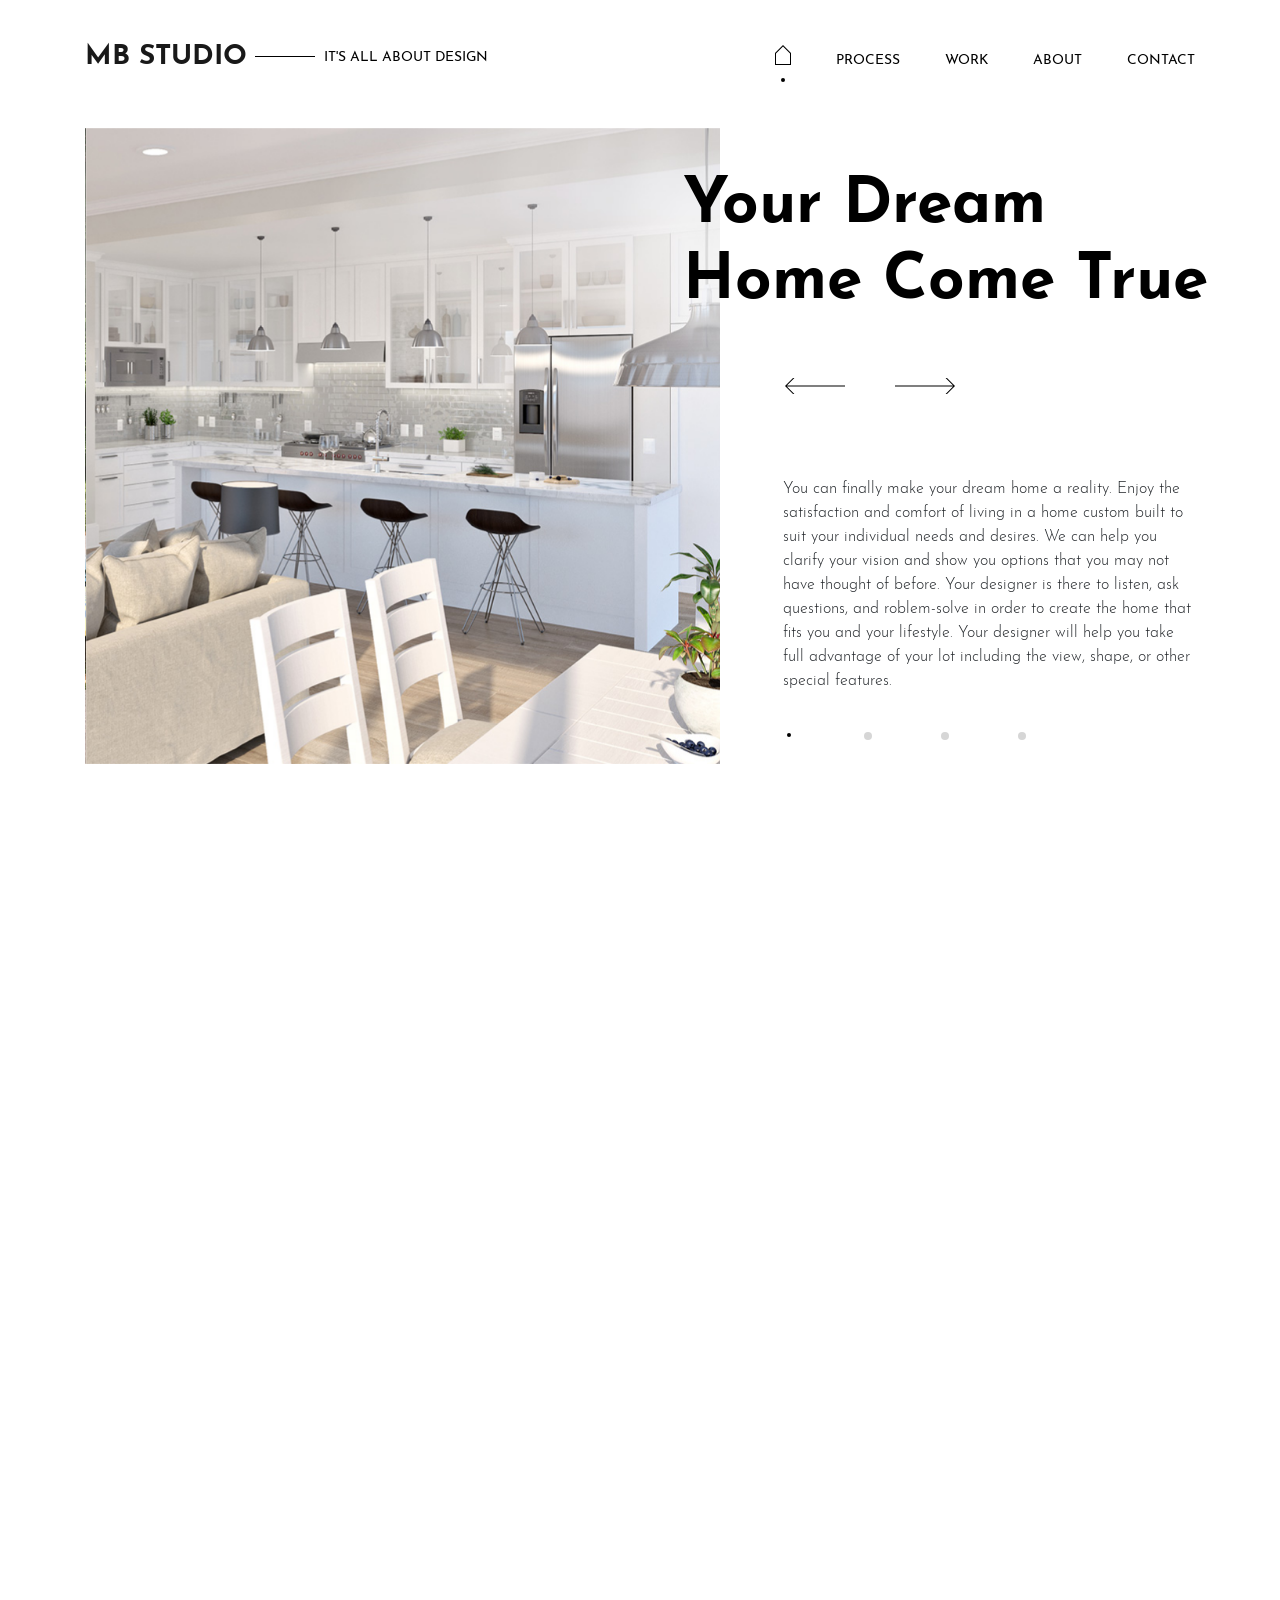
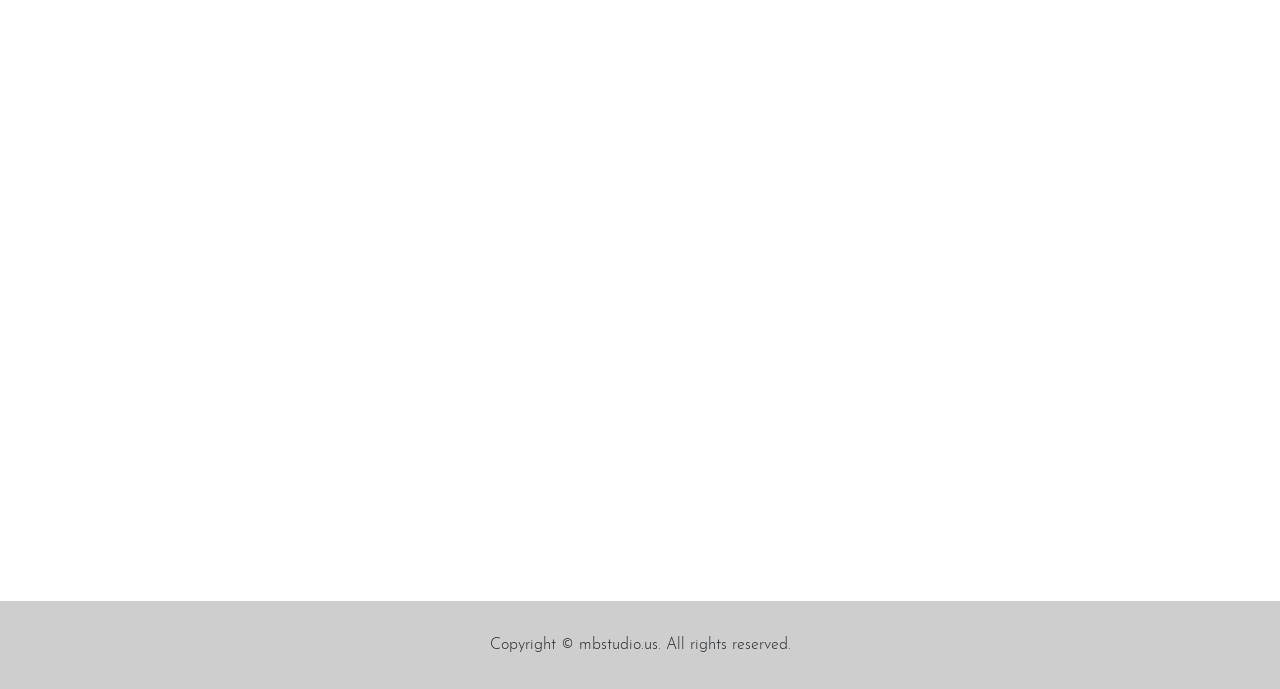
==== index.html @ 60295038 "site" ====
<!DOCTYPE html>
<!--
To change this license header, choose License Headers in Project Properties.
To change this template file, choose Tools | Templates
and open the template in the editor.
-->
<html lang="en">

<head>
    <title>MBstudio</title>
    <meta charset="UTF-8">
    <meta name="viewport" content="width=device-width, initial-scale=1.0">

    <!--iOS compatibile-->
    <meta name="apple-mobile-web-app-capable" content="yes">
    <meta name="apple-mobile-web-app-title" content="MBstudio">
    <link rel="apple-touch-icon" href="putanja do ikonice favicon li neke">

    <!--Android compatibile-->
    <meta name="mobile-web-app-capable" content="yes">
    <meta name="aplication-name" content="MBstudio">
    <link rel="icon" type="icon/png" href="putanja do ikonice favicon li neke">

    <!--FONTOVI-->
    <!--Awesome-->
    <link rel="stylesheet" href="https://cdnjs.cloudflare.com/ajax/libs/font-awesome/4.7.0/css/font-awesome.min.css">

    <!--bootstrap-->
    <link href="css/fullpage.min.css" rel="stylesheet" type="text/css" />
    <link href="css/bootstrap.css" rel="stylesheet" type="text/css" />

    <!--external css, like plugins ...-->
    <link href="css/owl.carousel.css" rel="stylesheet" type="text/css" />

    <!--theme css-->
    <link href="css/theme.css" rel="stylesheet" type="text/css" />

    <!-- HTML5 shim and Respond.js for IE8 support of HTML5 elements and media queries -->
    <!-- WARNING: Respond.js doesn't work if you view the page via file:// -->
    <!--[if lt IE 9]>
          <script src="https://oss.maxcdn.com/html5shiv/3.7.3/html5shiv.min.js"></script>
          <script src="https://oss.maxcdn.com/respond/1.4.2/respond.min.js"></script>
        <![endif]-->

</head>

<body>
    <header>
        <div class="container">
            <nav class="navbar navbar-expand-lg navbar-light p-0">
                <h1>
                    <a class="navbar-brand text-uppercase" href="index.html">mb studio</a>
                    <a href="index.html" class="text-uppercase navbar-brand-info d-none d-md-inline-block">it's all
                        about design</a>
                </h1>
                <button class="navbar-toggler" type="button" data-toggle="collapse" data-target="#main-menu"
                    aria-controls="main-menu" aria-expanded="false" aria-label="Toggle navigation">
                    <span class="navbar-toggler-icon">
                        <?xml version="1.0" encoding="utf-8"?>
                        <!-- Generator: Adobe Illustrator 22.1.0, SVG Export Plug-In . SVG Version: 6.00 Build 0)  -->
                        <svg version="1.1" id="Layer_1" xmlns="http://www.w3.org/2000/svg"
                            xmlns:xlink="http://www.w3.org/1999/xlink" x="0px" y="0px" viewBox="0 0 32 20"
                            style="enable-background:new 0 0 32 20;" xml:space="preserve">
                            <g>
                                <rect width="32" height="1" />
                            </g>
                            <g>
                                <rect y="9.5" width="32" height="1" />
                            </g>
                            <g>
                                <rect y="19" width="32" height="1" />
                            </g>
                        </svg>

                    </span>
                </button>

                <div class="collapse navbar-collapse" id="main-menu">
                    <ul class="navbar-nav ml-auto text-uppercase">
                        <li class="nav-item">
                            <a class="nav-link active" href="index.html"><img class="home"
                                    src="img/icon_home-01.svg"></a>
                        </li>
                        <li class="nav-item">
                            <a class="nav-link" href="process.html">process</a>
                        </li>
                        <li class="nav-item">
                            <a class="nav-link" href="work.html">work</a>
                        </li>
                        <li class="nav-item">
                            <a class="nav-link" href="about.html">about</a>
                        </li>
                        <li class="nav-item">
                            <a class="nav-link" href="contact.html">contact</a>
                        </li>
                    </ul>
                </div>
            </nav>
        </div>
    </header>
    <main>

        <section class="featured-slider">
            <div class="container">
                <div class="featured-slider-item">
                    <div class="row">
                        <div class="col-12 col-lg-7 mb-3">
                            <a href="#" class="">
                                <div class="image owl-carousel">
                                    <img src="img/mbstudio-slider-img-1.jpg" alt="" />
                                    <img src="img/mbstudio-slider-img-2.jpg" alt="" />
                                    <img src="img/mbstudio-slider-img-3.jpg" alt="" />
                                    <img src="img/mbstudio-slider-img-4.jpg" alt="" />
                                </div>
                            </a>
                        </div>
                        <div class="col-12 col-lg-5 pl-xl-5">
                            <div class="featured-slider-title text-center mb-3">
                                <h1 class="text-capitalize">
                                    Your dream home come true
                                </h1>
                            </div>
                            <div class="featured-slider-info text-center">
                                <p>
                                    You can finally make your dream home a reality.
                                    Enjoy the satisfaction and comfort of living
                                    in a home custom built to suit your individual
                                    needs and desires. We can help you clarify
                                    your vision and show you options that you
                                    may not have thought of before. Your designer
                                    is there to listen, ask questions, and
                                    roblem-solve in order to create the home that
                                    fits you and your lifestyle. Your designer
                                    will help you take full advantage of your
                                    lot including the view, shape, or other
                                    special features.
                                </p>
                            </div>
                        </div>
                    </div>
                </div>
            </div>

            <div class="scroll d-none">
                <span>scroll down</span>
            </div>
        </section>
        <section class="services mb-5 mb-md-0">
            <div class="container" id="container">
                <div class="row">
                    <div class="col-12 col-xm-6 col-lg-3 b-right mb-5 mb-lg-0 servicesScene">
                        <div class="services-item" data-animation="">
                            <p class="services-item-num">01</p>
                            <h6>Custom residential design</h6>
                            <p>
                                As an exception, we also provide services in
                                major remodeling on work on whole existing
                                houses (complete exterior and interior home
                                design, floor plans, new material used across
                                whole house, roof lines, etc.) By the end,
                                you will have a brand-new house that fits
                                you and your lifestyle.
                            </p>
                            <a href="process.html" class="text-uppercase">
                                <p class="mb-2">read more<span class="arrow-small"><img
                                            src="img/arrow_small-01.svg"></span></p>
                            </a>
                        </div>
                    </div>
                    <div class="col-12 col-xm-6 col-lg-3 px-xxl-3 b-lg-right mb-5 mb-lg-0 servicesScene">
                        <div class="services-item pr-0">
                            <p class="services-item-num">02</p>
                            <h6>3d visual presentation</h6>
                            <p>
                                A 3D Visual will present to you, in the best
                                light, the design work in customer and
                                planning department eye. Presenting ideas &
                                design to the planning department using 3D
                                realistic visual presentation will speed up
                                the permit process; a process which can be
                                sometimes really painful in many cities.
                            </p>
                            <a href="process.html" class="text-uppercase ">
                                <p class="mb-2">read more<span class="arrow-small"><img
                                            src="img/arrow_small-01.svg"></span></p>
                            </a>
                        </div>
                    </div>
                    <div class="col-12 col-xm-6 col-lg-3 b-right mb-5 mb-lg-0 servicesScene">
                        <div class="services-item">
                            <p class="services-item-num">03</p>
                            <h6>multi-family design</h6>
                            <p>
                                Building multi-family housing can be
                                profitable and rewarding. You can get custom
                                designs along with services to help you
                                obtain building permits quickly and easily.
                            </p>
                            <a href="process.html" class="text-uppercase">
                                <p class="mb-2">read more<span class="arrow-small"><img
                                            src="img/arrow_small-01.svg"></span></p>
                            </a>
                        </div>
                    </div>
                    <div class="col-12 col-xm-6 col-lg-3 mb-5 mb-lg-0 servicesScene">
                        <div class="services-item">
                            <p class="services-item-num">04</p>
                            <h6>permit process</h6>
                            <p>
                                At this point, design development is frozen,
                                3D renderings of interior will be done, and
                                only minor changes discovered during
                                construction plan development will be made
                                in order to further optimize and refine the
                                plan. All dimensions, notes, details, and
                                sections are added to the set of plans. It
                                is ready for Building department. We work
                                with building department, on any request to
                                obtain permit.
                            </p>
                            <a href="process.html" class="text-uppercase">
                                <p class="mb-2">read more<span class="arrow-small"><img
                                            src="img/arrow_small-01.svg"></span></p>
                            </a>
                        </div>
                    </div>
                    <div class="col-12 d-none d-md-block">
                        <div class="services-img" id="services-img">
                            <img class="img-fluid" src="img/mbstudio-home-img.jpg" alt="" />
                        </div>
                    </div>
                </div>
            </div>
        </section>
        <section class="social">
            <div class="container">
                <div class="row">
                    <div class="col-12 col-md-6 col-lg-3 b-md-right pt-4 pl-xl-5 mb-md-4 socialScene">
                        <div class="social-item mb-4 mb-md-0">
                            <h3>follow us</h3>
                            <p>
                                Feel free to browse around the site and take
                                a glance at our accomplishments.
                            </p>
                        </div>
                    </div>
                    <div class="col-12 col-md-6 col-lg-3 b-lg-right pt-4 socialScene">
                        <div class="logo text-center mb-4 mb-md-0 pl-md-4 pl-lg-0">
                            <img src="img/logo_home.jpg" alt="" />
                        </div>
                    </div>
                    <div class="col-12 col-md-6 col-lg-3 b-md-right pt-4 socialScene">
                        <div class="social-fa mb-4 mb-md-0 ">
                            <a href="https://www.youtube.com/channel/UCeuUNl5fqcsTqieXWusaxsw" target="blank_">
                                <span class="yt">
                                    <img src="img/icon_youtube-01.svg">
                                </span>
                                <h6>youtube</h6>
                                <p>watch & subscrbie<span class="arrow-small"><img src="img/arrow_small-01.svg"></span>
                                </p>
                            </a>
                        </div>
                    </div>
                    <div class="col-12 col-md-6 col-lg-3 pt-4 socialScene">
                        <div class="social-fa mb-4 mb-md-0 pl-md-4 pl-lg-0">
                            <a href="https://twitter.com/mbstudious?lang=en" target="blank_">
                                <span class="tw">
                                    <img src="img/icon_twitter-01.svg">
                                </span>
                                <h6>twitter</h6>
                                <p>follow us<span class="arrow-small"><img src="img/arrow_small-01.svg"></span></p>
                            </a>
                        </div>
                    </div>
                </div>
            </div>
        </section>
    </main>
    <footer>
        <div class="copyright">
            <p>
                Copyright © mbstudio.us. All rights reserved.
            </p>
        </div>
    </footer>
    <!--SCRIPTS goes here-->
    <!--First jquery, then popper and finaly bootstrap-->
    <script src="js/jquery.min.js" type="text/javascript"></script>
    <script src="js/popper.js" type="text/javascript"></script>
    <script src="js/fullpage.js" type="text/javascript"></script>
    <script src="js/bootstrap.min.js" type="text/javascript"></script>

    <script src="js/owl.carousel.js" type="text/javascript"></script>
    <script src="js/TweenMax.min.js" type="text/javascript"></script>
    <script src="js/ScrollMagic.js" type="text/javascript"></script>
    <script src="js/animation.gsap.js" type="text/javascript"></script>
    <script src="js/debug.addIndicators.js" type="text/javascript"></script>
    <!--All page js-->
    <script src="js/main.js" type="text/javascript"></script>
</body>

</html>
---- css/theme.css ----
@font-face {
  font-family: 'JosefinSans-Bold';
  src: url("../fonts/JosefinSans-Bold/JosefinSans-Bold.eot?#iefix") format("embedded-opentype"), url("../fonts/JosefinSans-Bold/JosefinSans-Bold.woff") format("woff"), url("../fonts/JosefinSans-Bold/JosefinSans-Bold.ttf") format("truetype"), url("../fonts/JosefinSans-Bold/JosefinSans-Bold.svg#JosefinSans-Bold") format("svg");
  font-weight: normal;
  font-style: normal;
}

@font-face {
  font-family: 'JosefinSans-Light';
  src: url("../fonts/JosefinSans-Light/JosefinSans-Light.eot?#iefix") format("embedded-opentype"), url("../fonts/JosefinSans-Light/JosefinSans-Light.woff") format("woff"), url("../fonts/JosefinSans-Light/JosefinSans-Light.ttf") format("truetype"), url("../fonts/JosefinSans-Light/JosefinSans-Light.svg#JosefinSans-Light") format("svg");
  font-weight: normal;
  font-style: normal;
}

@font-face {
  font-family: 'JosefinSans-Regular';
  src: url("../fonts/JosefinSans-Regular/JosefinSans-Regular.eot?#iefix") format("embedded-opentype"), url("../fonts/JosefinSans-Regular/JosefinSans-Regular.woff") format("woff"), url("../fonts/JosefinSans-Regular/JosefinSans-Regular.ttf") format("truetype"), url("../fonts/JosefinSans-Regular/JosefinSans-Regular.svg#JosefinSans-Regular") format("svg");
  font-weight: normal;
  font-style: normal;
}

html {
  font-size: 16px;
}

body {
  height: 100vh;
  min-height: 100vh;
}

h1, h2, h3, h4, h5, h6 {
  font-family: "JosefinSans-Bold";
  color: #000;
}

a {
  font-family: "JosefinSans-Regular";
}

p {
  font-family: "JosefinSans-Light";
  line-height: 24px;
}

button:focus,
a:focus {
  outline: none;
}

.b-left {
  border-left: 1px solid #cecece;
}

.b-right {
  border-right: 1px solid #cecece;
}

@media (min-width: 768px) {
  .b-md-left {
    border-left: 1px solid #cecece !important;
  }
  .b-md-right {
    border-right: 1px solid #cecece !important;
  }
  .b-md-left-0 {
    border-left: none !important;
  }
  .b-md-right-0 {
    border-right: none !important;
  }
}

@media (min-width: 992px) {
  .b-lg-left {
    border-left: 1px solid #cecece !important;
  }
  .b-lg-right {
    border-right: 1px solid #cecece !important;
  }
  .b-lg-left-0 {
    border-left: none !important;
  }
  .b-lg-right-0 {
    border-right: none !important;
  }
}

@media (min-width: 1200px) {
  .b-xl-left {
    border-left: 1px solid #cecece !important;
  }
  .b-xl-right {
    border-right: 1px solid #cecece !important;
  }
  .b-xl-left-0 {
    border-left: none !important;
  }
  .b-xl-right-0 {
    border-right: none !important;
  }
}

@media (min-width: 1400px) {
  .b-xxl-left {
    border-left: 1px solid #cecece !important;
  }
  .b-xxl-right {
    border-right: 1px solid #cecece !important;
  }
  .b-xxl-left-0 {
    border-left: none !important;
  }
  .b-xxl-right-0 {
    border-right: none !important;
  }
}

header {
  padding-top: 30px;
  margin-bottom: 24px;
}

header .navbar .navbar-toggler {
  border: none;
}

header .navbar .navbar-toggler .navbar-toggler-icon {
  background: none;
}

header .navbar .navbar-toggler .navbar-toggler-icon:hover {
  fill: #ccc;
}

header .navbar-brand {
  font-family: "JosefinSans-Bold";
  position: relative;
  font-size: 1.5rem;
}

header .navbar-brand-info {
  font-size: 0.87rem;
  margin-left: 48px;
  position: relative;
  bottom: 3px;
}

header .navbar-nav {
  font-size: 0.87rem;
  padding-top: 15px;
}

header .navbar-nav li {
  margin-bottom: 10px;
}

header .navbar-nav .nav-link {
  color: #000 !important;
  padding: 0 !important;
  position: relative;
}

header .navbar-nav .nav-link:after {
  content: "";
  background: #000;
  border-radius: 50%;
  width: 4px;
  height: 4px;
  bottom: 10px;
  left: 35%;
  -webkit-transform: translateX(-50%);
          transform: translateX(-50%);
  position: absolute;
  opacity: 0;
  -webkit-transition: 0.4s linear;
  transition: 0.4s linear;
}

header .navbar-nav .nav-link:hover:after {
  opacity: 100;
}

header .navbar-nav .nav-link.active:after {
  opacity: 100;
}

header .home {
  width: 16px;
  height: 20px;
  position: relative;
  bottom: 6px;
}

@media (min-width: 768px) {
  header .navbar-brand {
    font-size: 1.75rem;
  }
  header .navbar-brand:after {
    content: "";
    width: 60px;
    height: 1px;
    background-color: #000;
    position: absolute;
    top: 20px;
    left: 170px;
  }
}

@media (min-width: 992px) {
  header {
    margin-bottom: 40px !important;
  }
  header .navbar-nav li {
    padding-top: 0;
    margin-left: 35px;
  }
  header .navbar-nav .nav-link:after {
    content: "";
    bottom: -10px;
    left: 50%;
  }
}

@media (min-width: 1200px) {
  header .navbar .navbar-nav li {
    margin-left: 45px;
  }
}

.featured-slider {
  position: relative;
  margin-bottom: 60px;
}

.featured-slider .featured-slider-title {
  position: relative;
  z-index: 11;
}

.featured-slider .featured-slider-info p {
  max-width: 480px;
  margin: 0 auto;
}

.featured-slider .image {
  max-width: 810px;
  max-height: 810px;
}

.featured-slider .image .image_active {
  width: 100%;
  height: 100%;
}

.featured-slider .owl-nav {
  height: 16px;
  margin-top: 50px;
}

.featured-slider .owl-nav button.owl-prev img {
  left: 0;
  -webkit-transition: 0.1s linear;
  transition: 0.1s linear;
}

.featured-slider .owl-nav button.owl-prev:hover img {
  left: -10px;
}

.featured-slider .owl-nav button.owl-next img {
  right: 0;
  -webkit-transition: 0.1s linear;
  transition: 0.1s linear;
}

.featured-slider .owl-nav button.owl-next:hover img {
  right: -10px;
}

.featured-slider .owl-nav .owl-prev,
.featured-slider .owl-nav .owl-next {
  width: 60px;
  height: 16px;
  position: relative;
  margin: 0;
}

.featured-slider .owl-nav .owl-prev img,
.featured-slider .owl-nav .owl-next img {
  position: relative;
  top: -40px;
  -webkit-transition: 1s linear;
  transition: 1s linear;
}

.featured-slider .owl-nav .owl-prev:hover,
.featured-slider .owl-nav .owl-next:hover {
  background: none;
}

.featured-slider .owl-nav .owl-prev {
  margin-right: 150px;
}

.featured-slider .owl-dots {
  position: absolute;
  bottom: 22px;
  left: 50%;
  -webkit-transform: translateX(-50%);
          transform: translateX(-50%);
}

.featured-slider .owl-dots .owl-dot {
  width: 20px;
  height: 20px;
}

.featured-slider .owl-dots .owl-dot:hover span {
  background: #000;
  width: 4px;
  height: 4px;
  border-radius: 50%;
  margin-bottom: 7px;
}

.featured-slider .owl-dots .owl-dot span {
  width: 8px;
  height: 8px;
}

.featured-slider .owl-dots .owl-dot.active span {
  width: 4px;
  height: 4px;
  background-color: #000;
  margin-bottom: 7px;
}

.scroll {
  position: absolute;
  right: 255px;
  bottom: -120px;
  border-left: 1px solid #cecece;
  height: 239px;
}

.scroll span {
  position: absolute;
  text-align: center;
  height: 120px;
  left: -1px;
  border-left: 1px solid #000;
  -webkit-writing-mode: vertical-rl;
      -ms-writing-mode: tb-rl;
          writing-mode: vertical-rl;
  text-orientation: mixed;
  text-transform: uppercase;
  font-size: 0.85rem;
}

.services {
  padding-top: 68px;
}

.services .services-item {
  padding-right: 15px;
  padding-left: 15px;
  padding-top: 40px;
}

.services .services-item .services-item-num {
  font-size: 3.5rem;
  color: #cccccc;
  display: inline-block;
  margin-bottom: 29px;
  border-bottom: 1px solid #000;
  font-family: "JosefinSans-Bold";
  padding-bottom: 20px;
}

.services .services-item h6 {
  text-transform: uppercase;
  margin-bottom: 25px;
}

.services .services-item p {
  color: #000;
  margin-bottom: 32px;
  line-height: 20px;
}

.services .services-item a {
  font-size: 0.85rem;
}

.services .services-item a:hover .arrow-small {
  right: -10px;
}

.arrow-small {
  margin-left: 10px;
  position: relative;
  bottom: 2px;
  right: 0;
  -webkit-transition: 0.1s ease-in-out;
  transition: 0.1s ease-in-out;
}

.arrow-small img {
  width: 37px;
  height: 10px;
}

.social {
  text-align: center;
}

.social .social-item h3 {
  text-transform: uppercase;
  margin-bottom: 19px;
  font-size: 1.25rem;
}

.social .social-item p {
  width: 210px;
  margin: 0 auto;
  line-height: 20px;
}

.social .social-fa {
  text-transform: uppercase;
}

.social .social-fa a:hover .arrow-small {
  right: -10px;
}

.social .social-fa .yt img {
  width: 30px;
  height: 20px;
  margin-bottom: 31px;
}

.social .social-fa .tw img {
  width: 25px;
  height: 20px;
  margin-bottom: 31px;
}

.social .social-fa h6 {
  margin-bottom: 20px;
}

.social .social-fa p {
  font-size: 0.85rem;
}

@media (min-width: 768px) {
  .services .services-img {
    padding-top: 40px;
  }
  .social {
    text-align: left;
    padding-top: 60px;
    padding-bottom: 60px;
  }
  .social .social-item h3 {
    text-transform: uppercase;
  }
  .social .social-item p {
    width: 210px;
    margin: 0;
  }
  .social .logo {
    text-align: left !important;
  }
  .social .social-fa {
    text-transform: uppercase;
  }
  .social .social-fa .fa {
    font-size: 2rem;
    margin-bottom: 20px;
  }
  .social .social-fa h6 {
    margin-bottom: 20px;
  }
  .social .social-fa p {
    font-size: 0.85rem;
  }
}

@media (min-width: 992px) {
  .featured-slider .featured-slider-title h1 {
    padding-top: 40px;
    font-size: 3.5rem;
    text-align: left;
    position: relative;
    width: 470px;
    left: -125px;
    z-index: 10;
  }
  .featured-slider .featured-slider-info {
    padding-top: 50px;
  }
  .featured-slider .featured-slider-info p {
    font-size: 1rem;
    text-align: left !important;
  }
  .featured-slider .owl-nav {
    position: absolute;
    right: -198px;
    font-size: 3rem;
    top: 150px;
  }
  .featured-slider .owl-nav .owl-prev {
    margin-right: 50px;
  }
  .featured-slider .owl-dots {
    right: -333px;
    bottom: 0;
    left: auto;
    -webkit-transform: none;
            transform: none;
  }
  .featured-slider .owl-dots .owl-dot {
    margin-right: 57px;
  }
  .border-r {
    border-right: 1px solid #cecece;
  }
  .services {
    padding-top: 118px;
    padding-bottom: 118px;
  }
  .services .services-item .services-item-num {
    font-size: 5rem;
  }
  .services .services-img {
    padding-top: 120px;
  }
  .social {
    padding-top: 0;
    padding-bottom: 120px;
  }
  .social .logo {
    padding-left: 0px;
    text-align: center !important;
  }
  .social .social-fa {
    padding-left: 13px !important;
  }
}

@media (min-width: 1200px) {
  .featured-slider .featured-slider-title h1 {
    font-size: 4rem;
    width: 540px;
    left: -100px;
  }
  .featured-slider .featured-slider-info {
    padding-top: 140px;
  }
  .featured-slider .featured-slider-info p {
    font-size: 1rem;
    text-align: left !important;
  }
  .featured-slider .owl-nav {
    position: absolute;
    right: -235px;
    font-size: 3rem;
    top: 210px;
  }
  .featured-slider .owl-dots {
    bottom: 10px;
    right: -368px;
  }
  .featured-slider .owl-dots .owl-dot {
    margin-right: 57px;
  }
  .social .social-fa {
    padding-left: 24px !important;
  }
}

@media (min-width: 1440px) {
  .featured-slider .featured-slider-title h1 {
    padding-top: 70px;
    font-size: 5rem;
    width: 670px;
    left: -152px;
  }
  .featured-slider .featured-slider-info {
    padding-top: 150px;
  }
  .featured-slider .featured-slider-info p {
    font-size: 1.25rem;
    text-align: left !important;
  }
  .featured-slider .owl-nav {
    position: absolute;
    right: -295px;
    font-size: 4rem;
    top: 270px;
  }
  .featured-slider .owl-nav .owl-prev {
    margin-right: 90px;
  }
  .featured-slider .owl-dots {
    bottom: 50px;
    right: -385px;
  }
  .featured-slider .owl-dots .owl-dot {
    margin-right: 57px;
  }
  .social .social-fa {
    padding-left: 45px !important;
  }
}

footer {
  background-color: #cecece;
  padding-top: 32px;
  padding-bottom: 32px;
}

footer .copyright {
  text-align: center;
}

footer .copyright p {
  margin-bottom: 0;
}

.whoWeAre {
  margin-bottom: 70px;
}

.whoWeAre .whoWeAre-info {
  max-width: 615px;
}

.whoWeAre .whoWeAre-info h3 {
  font-size: 1.4rem;
  text-align: center;
}

.whoWeAre .whoWeAre-info .info-1 {
  line-height: 24px;
  margin-bottom: 24px !important;
}

.whoWeAre .whoWeAre-info .info-2 {
  margin-bottom: 24px !important;
  line-height: 20px;
}

.whoWeAre .whoWeAre-info .info-3 {
  margin-bottom: 24px !important;
  line-height: 20px;
}

.whoWeAre .whoWeAre-info h6 {
  font-family: "JosefinSans-Regular";
}

.team {
  padding-top: 50px;
  margin-bottom: 60px;
}

.team .team-title {
  padding-top: 22px;
}

.team .team-mike {
  margin-bottom: 80px;
}

.team .team-mike h6 {
  margin-bottom: 20px;
}

.team .team-vesna {
  margin-bottom: 60px;
}

.team .team-vesna h6 {
  margin-bottom: 20px;
}

.team .team-title {
  border-bottom: 1px solid #000;
  display: inline-block;
  margin-bottom: 29px;
  font-size: 0.87rem;
}

.team .team-info {
  line-height: 20px;
}

@media (min-width: 768px) {
  .team .team-mike {
    padding-right: 40px;
    margin-bottom: 0;
    padding-top: 30px;
    padding-bottom: 30px;
  }
  .team .team-vesna {
    padding-left: 50px;
    margin-bottom: 0;
    padding-top: 30px;
  }
}

@media (min-width: 992px) {
  .whoWeAre {
    padding-top: 70px;
  }
  .whoWeAre .whoWeAre-info h3 {
    font-size: 1.5rem;
    text-align: left;
  }
  .team {
    margin-bottom: 90px;
  }
  .team .team-mike img,
  .team .team-vesna img {
    width: 100%;
  }
  .team .team-mike {
    padding: 30px 0 30px 15px;
    border-right: 1px solid #cecece;
  }
  .team .team-mike h6 {
    margin-bottom: 20px;
  }
  .team .team-vesna {
    padding: 30px 0 15px 30px;
  }
  .team .team-vesna h6 {
    margin-bottom: 20px;
  }
  .team .team-title {
    border-bottom: 1px solid #000;
    display: inline-block;
    margin-bottom: 29px;
    padding-top: 0;
  }
}

@media (min-width: 1140px) {
  .whoWeAre {
    margin-bottom: 90px;
  }
  .whoWeAre .whoWeAre-info h3 {
    font-size: 1.85rem;
  }
  .whoWeAre .whoWeAre-info .info-1 {
    font-size: 1.25rem;
  }
  .team {
    margin-bottom: 130px;
  }
  .team .team-title {
    padding-top: 15px;
  }
}

@media (min-width: 1400px) {
  .team .team-mike img,
  .team .team-vesna img {
    width: auto;
  }
  .team .team-info {
    width: 288px;
  }
}

.process-services {
  margin-bottom: 30px;
  padding-bottom: 60px;
}

.process-services .process-services-info {
  padding-top: 60px;
}

.process-services .process-services-info ul {
  padding-left: 17px;
}

.process-services .process-services-info ul li {
  list-style: none;
  position: relative;
  font-family: "JosefinSans-Regular";
  margin-bottom: 7px;
}

.process-services .process-services-info ul li::before {
  content: "";
  width: 4px;
  height: 4px;
  background: #000;
  border-radius: 50%;
  position: absolute;
  left: -13px;
  top: 50%;
  -webkit-transform: translateY(-50%);
          transform: translateY(-50%);
}

.process-services .process-services-photo {
  margin-bottom: 18px;
}

.process-services .process-services-photo .owl-nav {
  font-size: 2rem;
  height: 16px;
  margin-top: 0;
}

.process-services .process-services-photo .owl-nav button.owl-prev img {
  left: 0;
  -webkit-transition: 0.1s linear;
  transition: 0.1s linear;
}

.process-services .process-services-photo .owl-nav button.owl-prev:hover img {
  left: -10px;
}

.process-services .process-services-photo .owl-nav button.owl-next img {
  right: 0;
  -webkit-transition: 0.1s linear;
  transition: 0.1s linear;
}

.process-services .process-services-photo .owl-nav button.owl-next:hover img {
  right: -10px;
}

.process-services .process-services-photo .owl-nav .owl-next {
  width: 40px;
  height: 16px;
}

.process-services .process-services-photo .owl-nav .owl-next img {
  position: relative;
  bottom: 12px;
}

.process-services .process-services-photo .owl-nav .owl-next:hover {
  background: none;
}

.process-services .process-services-photo .owl-nav .owl-prev {
  width: 40px;
  height: 16px;
  margin-right: 100px;
}

.process-services .process-services-photo .owl-nav .owl-prev img {
  position: relative;
  bottom: 12px;
}

.process-services .process-services-photo .owl-nav .owl-prev:hover {
  background: none;
}

.process-services .process-services-photo .owl-dots {
  position: absolute;
  bottom: -20px;
  left: 50%;
  -webkit-transform: translateX(-50%);
          transform: translateX(-50%);
}

.process-services .process-services-photo .owl-dots .owl-dot {
  width: 20px;
  height: 20px;
}

.process-services .process-services-photo .owl-dots .owl-dot:hover span {
  background: #000;
  width: 4px;
  height: 4px;
  border-radius: 50%;
  margin-bottom: 7px;
}

.process-services .process-services-photo .owl-dots .owl-dot span {
  width: 8px;
  height: 8px;
}

.process-services .process-services-photo .owl-dots .owl-dot.active span {
  width: 4px;
  height: 4px;
  background-color: #000;
  margin-bottom: 7px;
}

.process-work .process-work-item {
  padding-top: 10px !important;
  max-width: 360px;
}

.process-work .process-work-item a:hover .arrow-small {
  right: -10px;
}

.process-work .process-work-item h5 {
  font-size: 1.87rem;
  margin-bottom: 18px;
}

.process-work .process-work-item .process-info {
  max-width: 250px;
  font-size: 1.25rem;
}

.process-work .process-work-item .num {
  text-transform: uppercase;
  display: inline-block;
  border-bottom: 1px solid #000;
  margin-bottom: 29px;
  font-size: 0.87rem;
}

.process-work .process-work-item .title {
  margin-bottom: 29px;
}

.process-work .process-work-item .info {
  margin-bottom: 29px;
  max-width: 360px;
  line-height: 20px;
}

.process-work .process-work-item .discover {
  font-size: 0.87rem !important;
}

.process-modal .modal-header {
  border-bottom: 0;
}

.process-modal .modal-header .close {
  color: #000;
  font-family: "JosefinSans-Light";
  font-size: 0.87rem;
  text-transform: uppercase;
  text-shadow: 0;
  opacity: 1;
}

.process-modal .modal-header .close span img {
  width: 10px;
  height: 10px;
  position: relative;
  bottom: 2px;
}

.process-modal .process-modal-item .num {
  text-transform: uppercase;
  position: relative;
  display: inline-block;
  border-bottom: 1px solid #000;
  font-size: 0.87rem;
  margin-bottom: 28px;
}

.process-modal .process-modal-item h3 {
  font-size: 1.5rem;
  margin-bottom: 22px;
}

.process-modal .process-modal-item .process-modal-info {
  line-height: 24px;
}

.process-modal .process-modal-gallery .owl-nav {
  position: relative;
  bottom: -25px;
}

.process-modal .process-modal-gallery .owl-nav button:hover {
  background: transparent;
}

.process-modal .process-modal-gallery .owl-nav .owl-prev {
  position: relative;
  left: -70px;
}

.process-modal .process-modal-gallery .owl-nav .owl-prev img {
  width: 40px;
  position: relative;
}

.process-modal .process-modal-gallery .owl-nav .owl-next {
  position: relative;
  right: -70px;
}

.process-modal .process-modal-gallery .owl-nav .owl-next img {
  width: 40px;
  position: relative;
}

.process-modal .process-modal-gallery .owl-nav button.owl-prev img {
  left: 0;
  -webkit-transition: 0.1s linear;
  transition: 0.1s linear;
}

.process-modal .process-modal-gallery .owl-nav button.owl-prev:hover img {
  left: -10px;
}

.process-modal .process-modal-gallery .owl-nav button.owl-next img {
  right: 0;
  -webkit-transition: 0.1s linear;
  transition: 0.1s linear;
}

.process-modal .process-modal-gallery .owl-nav button.owl-next:hover img {
  right: -10px;
}

.process-modal .process-modal-gallery .owl-dots {
  position: absolute;
  left: 50%;
  -webkit-transform: translateX(-50%);
          transform: translateX(-50%);
  bottom: -25px;
}

.process-modal .process-modal-gallery .owl-dots .owl-dot:hover span {
  background: #000;
  width: 4px;
  height: 4px;
  border-radius: 50%;
  margin-bottom: 7px;
}

.process-modal .process-modal-gallery .owl-dots .owl-dot span {
  width: 8px;
  height: 8px;
  margin-right: 5px;
}

.process-modal .process-modal-gallery .owl-dots .owl-dot:last-of-type span {
  margin-right: 0;
}

.process-modal .process-modal-gallery .owl-dots .owl-dot.active span {
  width: 4px;
  height: 4px;
  background: #000;
  margin-bottom: 7px;
}

.process-modal .modal-img-info {
  position: relative;
  bottom: 35px;
}

@media (min-width: 768px) {
  .process-work .process-work-item {
    padding: 0 35px;
  }
  .process-services-photo .owl-nav .owl-next {
    position: absolute;
    top: 50%;
    right: -50px;
    -webkit-transform: translateY(-50%);
            transform: translateY(-50%);
  }
  .process-services-photo .owl-nav .owl-prev {
    position: absolute;
    top: 50%;
    left: -50px;
    -webkit-transform: translateY(-50%);
            transform: translateY(-50%);
  }
}

@media (min-width: 992px) {
  .mb-90 {
    margin-bottom: 90px;
  }
  .process-services {
    padding-top: 70px;
    margin-bottom: 95px;
  }
  .process-services .process-services-info {
    padding-top: 0;
  }
  .process-services .process-services-info h3 {
    font-size: 1.87rem;
  }
  .process-services .process-services-info p {
    font-size: 1.25rem;
  }
  .process-services .process-services-photo {
    padding-top: 0;
  }
  .process-services .process-services-photo .owl-nav {
    font-size: 2rem;
  }
  .process-services .process-services-photo .owl-nav .owl-next {
    width: 60px;
    right: -100px;
  }
  .process-services .process-services-photo .owl-nav .owl-prev {
    width: 60px;
    left: -100px;
  }
  .process-services .owl-dots {
    bottom: -100px;
  }
  .process-services .owl-dots .owl-dot {
    margin-right: 37px;
  }
  .process-services .owl-dots .owl-dot:last-child {
    margin-right: 0;
  }
  .process-modal .modal-dialog {
    max-width: 1000px;
  }
  .process-modal .modal-header {
    padding-top: 30px;
    padding-right: 30px;
    margin-bottom: 15px;
  }
  .process-modal .process-modal-item {
    padding-top: 40px;
  }
  .process-modal .process-modal-item .process-modal-info {
    max-width: 315px;
  }
  .process-modal .process-modal-gallery {
    position: relative;
  }
  .process-modal .process-modal-gallery .owl-nav {
    position: static;
  }
  .process-modal .process-modal-gallery .owl-nav .owl-prev {
    position: absolute;
    top: 50%;
    -webkit-transform: translateY(-50%);
            transform: translateY(-50%);
    left: -80px;
  }
  .process-modal .process-modal-gallery .owl-nav .owl-next {
    position: absolute;
    top: 50%;
    -webkit-transform: translateY(-50%);
            transform: translateY(-50%);
    right: -80px;
  }
  .process-modal .process-modal-gallery .owl-dots {
    position: relative;
    bottom: -35px;
  }
  .process-modal .process-modal-gallery .owl-dots .owl-dot {
    margin-right: 30px;
  }
  .process-modal .modal-img-info {
    bottom: 15px;
  }
}

.process-work {
  padding-bottom: 120px;
}

@media (min-width: 1200px) {
  .process-services .process-services-photo .owl-dots {
    bottom: -88px;
  }
  .process-services .process-services-photo .owl-dots .owl-dot span {
    margin-right: 54px;
  }
  .process-work .processScene:nth-of-type(2) {
    margin-bottom: 5rem !important;
  }
  .process-work .process-work-item.first {
    height: 200px;
  }
}

@media (min-width: 1400px) {
  .process-services-photo .owl-nav .owl-next {
    right: -130px !important;
  }
  .process-services-photo .owl-nav .owl-prev {
    left: -130px !important;
  }
  .process-modal .modal-dialog {
    max-width: 1400px;
  }
  .process-modal .modal-header {
    padding-top: 60px;
    padding-right: 60px;
    margin-bottom: 25px;
  }
  .process-modal .modal-body {
    padding: 40px;
    padding-bottom: 100px;
  }
  .process-modal .process-modal-item {
    padding-top: 100px;
  }
  .process-modal .process-modal-item .process-modal-info {
    font-size: 1.25rem;
    max-width: 385px;
  }
  .process-modal .process-modal-gallery {
    position: relative;
  }
  .process-modal .process-modal-gallery .owl-nav {
    position: static;
  }
  .process-modal .process-modal-gallery .owl-nav .owl-prev {
    position: absolute;
    top: 50%;
    -webkit-transform: translateY(-50%);
            transform: translateY(-50%);
    left: -110px;
  }
  .process-modal .process-modal-gallery .owl-nav .owl-prev img {
    width: 60px;
  }
  .process-modal .process-modal-gallery .owl-nav .owl-next {
    position: absolute;
    top: 50%;
    -webkit-transform: translateY(-50%);
            transform: translateY(-50%);
    right: -110px;
  }
  .process-modal .process-modal-gallery .owl-nav .owl-next img {
    width: 60px;
  }
  .process-modal .process-modal-gallery .owl-dots {
    position: relative;
    bottom: -75px;
  }
  .process-modal .modal-img-info {
    bottom: -5px;
  }
}

.contact {
  margin-bottom: 69px;
}

.contact .contact-info {
  margin-bottom: 20px;
  padding-top: 20px;
}

.contact .contact-info figure {
  margin-bottom: 30px;
}

.contact .contact-info .contact-info-title {
  font-size: 1.3rem !important;
  margin-bottom: 26px;
}

.contact .contact-info p {
  line-height: 20px;
  margin-bottom: 24px;
}

.contact .contact-info h6 {
  font-family: "JosefinSans-Regular";
}

.contact-social {
  margin-bottom: 59px;
}

.contact-social .contact-social-item a:hover .arrow-small {
  right: -10px;
}

.contact-social .contact-social-item address p {
  font-size: 0.87rem;
}

.contact-social .contact-social-item .icon {
  width: 30px;
  display: inline-block;
}

.contact-social .contact-social-item .icon img {
  margin-bottom: 31px;
  width: 100%;
}

.contact-social .contact-social-item h6 {
  margin-bottom: 25px;
}

.contact-social .contact-social-item .desc {
  font-size: 0.87rem;
}

.contact-form {
  margin-bottom: 119px;
}

.contact-form h3 {
  margin-bottom: 60px;
}

.contact-form .form-row .form-label {
  font-family: "JosefinSans-Light";
  line-height: 20px;
  text-transform: uppercase;
  position: absolute;
  top: 10px;
  -webkit-transition: .2s linear;
  transition: .2s linear;
}

.contact-form .form-row .form-label-tx {
  font-family: "JosefinSans-Light";
  line-height: 20px;
  text-transform: uppercase;
}

.contact-form .form-row .form-control:focus {
  -webkit-box-shadow: none !important;
          box-shadow: none !important;
}

.contact-form .form-row .focused .form-label {
  -webkit-transform: translateY(-130%);
          transform: translateY(-130%);
  font-size: .87em;
}

.contact-form .form-row .form-control {
  border: none;
  border-radius: 0;
  border-bottom: 1px solid #cecece;
  margin-bottom: 72px;
}

.contact-form .form-row button:hover .arrow-small {
  right: -10px;
}

.contact-form .form-row .btn {
  border: none;
  text-transform: uppercase;
  font-size: 0.85rem;
  font-family: "JosefinSans-Light";
}

.contact-form .form-row .btn:hover {
  background-color: transparent;
  color: #000;
}

@media (min-width: 992px) {
  .contact .contact-photo {
    padding-top: 40px;
  }
  .contact-social {
    margin-bottom: 119px;
  }
}

@media (min-width: 1200px) {
  .contact {
    margin-bottom: 119px;
  }
  .contact .contact-info .contact-info-title {
    font-size: 1.75rem !important;
  }
  .contact .contact-photo {
    padding-top: 0;
  }
}

@media (min-width: 1400px) {
  .contact {
    padding-top: 70px;
  }
}

.work-gallery .work-gallery-filter {
  margin-bottom: 73px !important;
}

.work-gallery .work-gallery-filter button {
  font-family: "JosefinSans-Light";
  font-size: 0.87rem;
  background: none;
  border: none;
  margin-right: 30px;
  position: relative;
}

.work-gallery .work-gallery-filter button::after {
  content: "";
  display: inline-block;
  height: 1px;
  width: 0%;
  background: #000;
  position: absolute;
  bottom: -3px;
  left: 10px;
  -webkit-transition: 0.2s linear;
  transition: 0.2s linear;
}

.work-gallery .work-gallery-filter button:hover:after {
  width: 77%;
}

.work-gallery .work-gallery-filter button.act:after {
  width: 77%;
}

.work-gallery .work-gallery-filter button[data-filter="multi-residental"]:hover:after {
  width: 87%;
}

.work-gallery .work-gallery-filter button[data-filter="multi-residental"].act:after {
  width: 87%;
}

.work-gallery .work-gallery-item {
  margin-bottom: 48px;
  text-align: center;
}

.work-gallery .work-gallery-item h6 {
  margin-bottom: 0;
}

.work-gallery .work-gallery-item figure {
  position: relative;
  display: inline-block;
}

.work-gallery .work-gallery-item figure:hover .hover {
  opacity: 100;
}

.work-gallery .work-gallery-item figure .hover {
  position: absolute;
  top: 0;
  left: 0;
  right: 0;
  bottom: 0;
  background: #fff;
  border: 1px solid #cecece;
  text-align: center;
  opacity: 0;
  -webkit-transition: 0.3s linear;
  transition: 0.3s linear;
}

.work-gallery .work-gallery-item figure .hover a:hover .arrow-small {
  right: -10px;
}

.work-gallery .work-gallery-item figure .hover .hover-item {
  position: relative;
  top: 50%;
  -webkit-transform: translateY(-50%);
          transform: translateY(-50%);
}

.work-gallery .work-gallery-item figure .hover .hover-item p {
  display: inline-block;
  font-size: 0.87rem;
}

.work-gallery .work-gallery-item figure .hover .hover-item span img {
  width: 37px;
}

.pagination {
  margin-bottom: 100px;
}

.pagination .page-item.active .page-link {
  color: #000;
  background: none;
  position: relative;
}

.pagination .page-item.active .page-link::after {
  opacity: 100;
}

.pagination .page-link {
  border: 0;
  font-size: 1.25rem;
}

.pagination .page-link:focus {
  -webkit-box-shadow: none;
          box-shadow: none;
}

.pagination .page-link:after {
  content: "";
  background: #000;
  border-radius: 50%;
  width: 4px;
  height: 4px;
  bottom: -5px;
  position: absolute;
  opacity: 0;
  left: 50%;
  -webkit-transform: translateX(-50%);
          transform: translateX(-50%);
  -webkit-transition: 0.1s linear;
  transition: 0.1s linear;
}

.pagination .page-link:hover {
  background: none;
}

.pagination .page-link:hover::after {
  opacity: 100;
}

.pagination .page-link-a .a-left {
  width: 60px;
  position: relative;
  left: 0;
  -webkit-transition: 0.1s linear;
  transition: 0.1s linear;
}

.pagination .page-link-a .a-left:hover {
  left: -10px;
}

.pagination .page-link-a .a-right {
  width: 60px;
  position: relative;
  right: 0;
  -webkit-transition: 0.1s linear;
  transition: 0.1s linear;
}

.pagination .page-link-a .a-right:hover {
  right: -10px;
}

@media (min-width: 768px) {
  .work-gallery .work-gallery-filter ul li {
    display: inline;
  }
}

@media (min-width: 992px) {
  .work-gallery {
    padding-top: 70px;
  }
  .work-gallery .work-gallery-item {
    margin-bottom: 78px;
    text-align: left;
  }
}

.single-work .single-work-gallery {
  margin-bottom: 35px;
}

.single-work .single-work-gallery .owl-dots .owl-dot {
  width: 20px;
  height: 20px;
  margin-right: 4px;
}

.single-work .single-work-gallery .owl-dots .owl-dot:hover span {
  background: #000;
  width: 4px;
  height: 4px;
  border-radius: 50%;
  margin-bottom: 7px;
}

.single-work .single-work-gallery .owl-dots .owl-dot span {
  width: 8px;
  height: 8px;
}

.single-work .single-work-gallery .owl-dots .owl-dot.active span {
  width: 4px;
  height: 4px;
  background-color: #000;
  margin-bottom: 7px;
}

.single-work .single-work-gallery .owl-nav {
  margin-top: 0;
}

.single-work .single-work-gallery .owl-nav button.owl-prev img {
  left: 0;
  -webkit-transition: 0.1s linear;
  transition: 0.1s linear;
}

.single-work .single-work-gallery .owl-nav button.owl-prev:hover img {
  left: -10px;
}

.single-work .single-work-gallery .owl-nav button.owl-next img {
  right: 0;
  -webkit-transition: 0.1s linear;
  transition: 0.1s linear;
}

.single-work .single-work-gallery .owl-nav button.owl-next:hover img {
  right: -10px;
}

.single-work .single-work-gallery .owl-nav .owl-prev {
  margin-right: 50px;
}

.single-work .single-work-gallery .owl-nav .owl-prev img {
  width: 40px;
  position: relative;
}

.single-work .single-work-gallery .owl-nav .owl-prev:hover {
  background: none;
}

.single-work .single-work-gallery .owl-nav .owl-next img {
  width: 40px;
  position: relative;
}

.single-work .single-work-gallery .owl-nav .owl-next:hover {
  background: none;
}

.single-work .single-work-gallery .owl-item {
  max-height: 700px;
}

.single-work .single-work-gallery .owl-item img {
  -o-object-fit: scale-down;
     object-fit: scale-down;
  -o-object-position: center;
     object-position: center;
  height: 250px;
}

.single-work .single-work-item {
  padding-right: 28px;
  padding-bottom: 2px;
  max-width: 900px;
  margin-bottom: 48px;
  position: relative;
}

.single-work .single-work-item h3 {
  margin-bottom: 23px;
}

.single-work .single-work-item p {
  line-height: 20px;
  max-width: 766px;
}

.single-work .single-work-back {
  text-align: center;
  margin-bottom: 119px;
}

.single-work .single-work-back .back {
  width: 34px;
  height: 26px;
  margin-bottom: 18px;
  -webkit-transition: 0.1s linear;
  transition: 0.1s linear;
}

.single-work .single-work-back .back:hover {
  fill: #ccc;
}

.single-work .single-work-back p {
  text-transform: uppercase;
}

.single-work .single-work-info {
  margin-bottom: 80px;
}

.single-work .single-work-info .category p,
.single-work .single-work-info .year p {
  text-transform: uppercase;
  font-size: 0.85rem;
  margin-bottom: 12px;
}

.single-work .single-work-info .category h6,
.single-work .single-work-info .year h6 {
  text-transform: uppercase;
}

.single-work .single-work-info .category {
  margin-bottom: 12px;
}

@media (min-width: 576px) {
  .single-work .single-work-gallery .owl-item img {
    height: 400px;
  }
}

@media (min-width: 768px) {
  .single-work .single-work-gallery .owl-item img {
    height: 450px;
  }
  .single-work .single-work-gallery .owl-dots {
    padding-top: 22px;
  }
  .single-work .single-work-gallery .owl-nav .owl-prev {
    width: 60px;
    top: 50%;
    -webkit-transform: translateY(-50%);
            transform: translateY(-50%);
    left: -80px;
    position: absolute;
  }
  .single-work .single-work-gallery .owl-nav .owl-prev:hover {
    background: none;
  }
  .single-work .single-work-gallery .owl-nav .owl-next {
    width: 60px;
    top: 50%;
    -webkit-transform: translateY(-50%);
            transform: translateY(-50%);
    right: -80px;
    position: absolute;
  }
  .single-work .single-work-gallery .owl-nav .owl-next:hover {
    background: none;
  }
}

@media (min-width: 992px) {
  .single-work {
    padding-top: 60px;
  }
  .single-work .single-work-item {
    margin-bottom: 80px;
  }
  .single-work .single-work-item:after {
    content: '';
    width: 1px;
    height: 110%;
    background: #ccc;
    position: absolute;
    right: 0px;
    top: -20px;
  }
}

@media (min-width: 1200px) {
  .single-work .single-work-gallery {
    margin-bottom: 125px;
  }
  .single-work .single-work-gallery .owl-item img {
    height: 700px;
  }
  .single-work .single-work-gallery .owl-nav .owl-prev {
    left: -120px;
  }
  .single-work .single-work-gallery .owl-nav .owl-prev img {
    width: 60px;
  }
  .single-work .single-work-gallery .owl-nav .owl-next {
    right: -120px;
  }
  .single-work .single-work-gallery .owl-nav .owl-next img {
    width: 60px;
  }
  .single-work .single-work-info {
    padding-left: 40px;
  }
  .single-work .single-work-item:after {
    right: -20px;
  }
}

@media (min-width: 1400px) {
  .single-work .single-work-info {
    padding-left: 82px;
  }
  .single-work .single-work-item:after {
    right: -55px;
    height: 120%;
  }
}
/*# sourceMappingURL=theme.css.map */
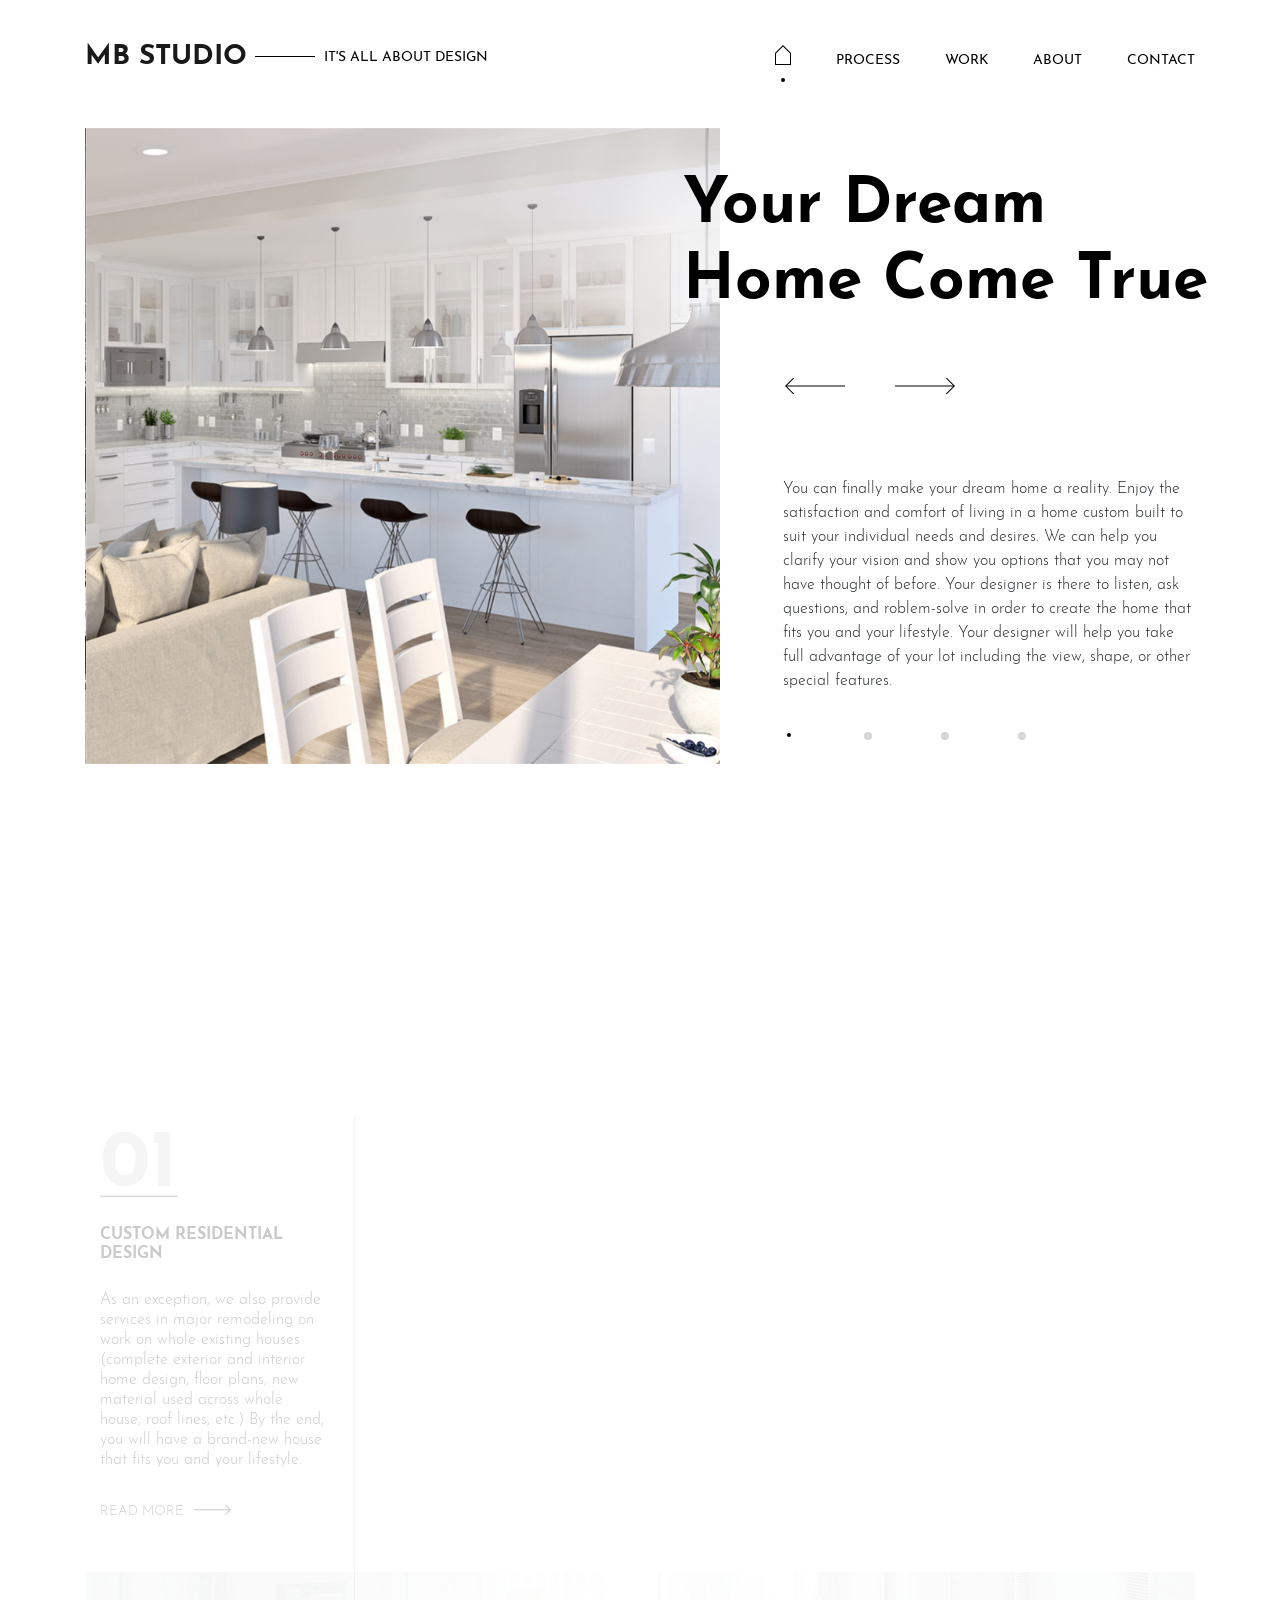
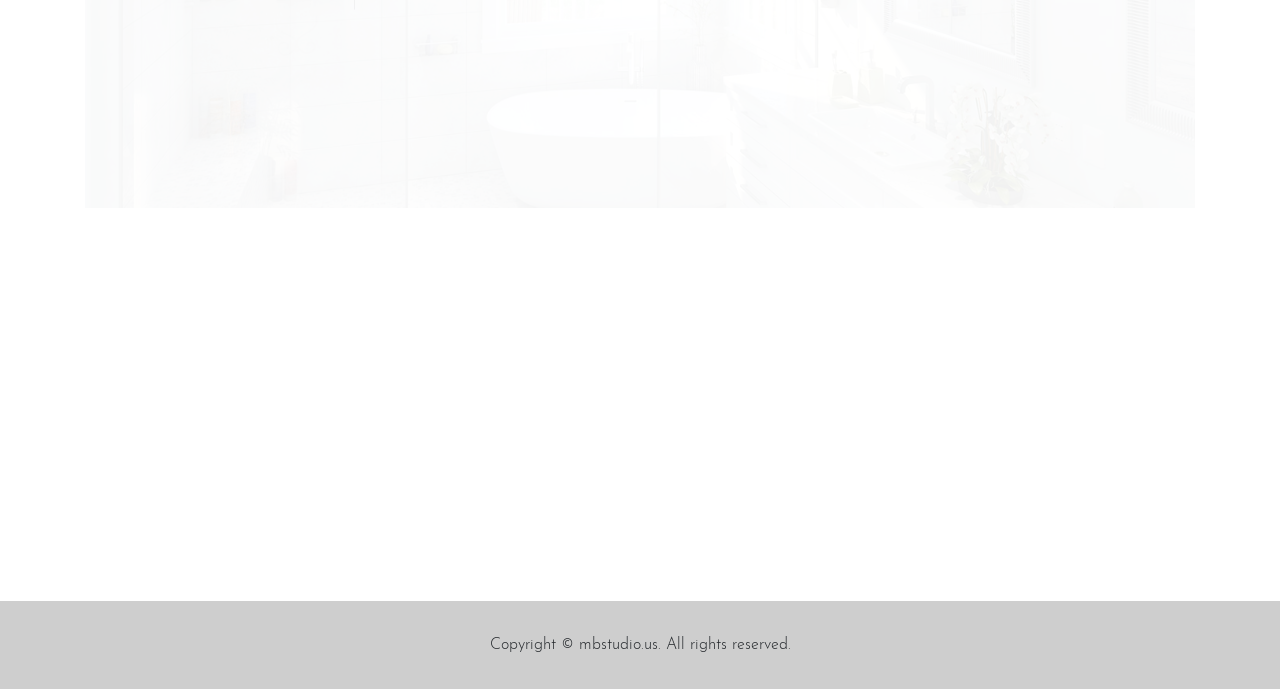
==== commit 985fe215: "be done" ====
--- a/index.html
+++ b/index.html
@@ -85,7 +85,7 @@
                             <a class="nav-link" href="process.html">process</a>
                         </li>
                         <li class="nav-item">
-                            <a class="nav-link" href="work.html">work</a>
+                            <a class="nav-link" href="work.php">work</a>
                         </li>
                         <li class="nav-item">
                             <a class="nav-link" href="about.html">about</a>
